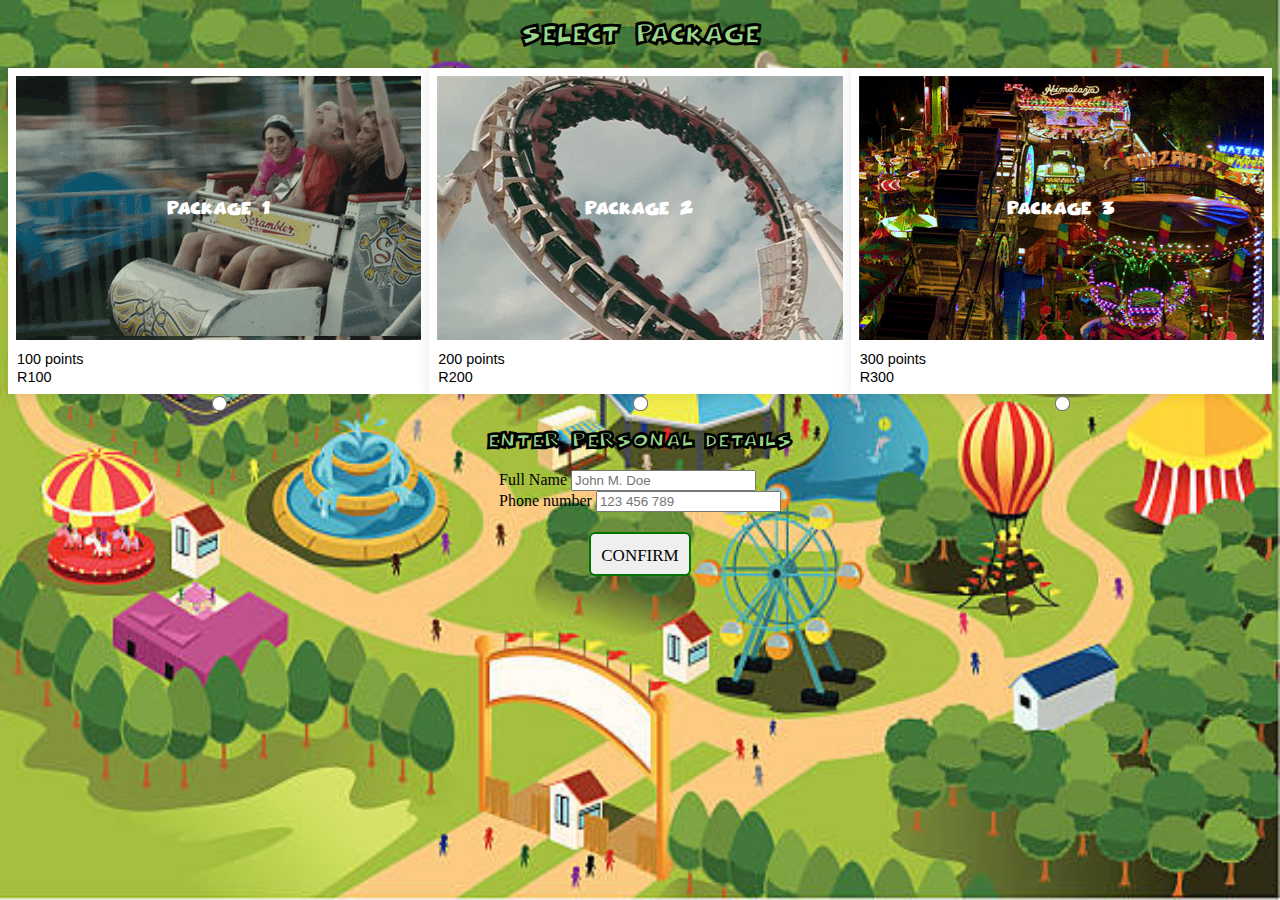
==== customer/customer.html @ 015f9e5c "change" ====
<!DOCTYPE html>
<html lang="en">

<head>
    <meta charset="UTF-8">
    <meta http-equiv="X-UA-Compatible" content="IE=edge">
    <meta name="viewport" content="width=device-width, initial-scale=1.0">
    <link rel="stylesheet" href="customerStyle.css">
    <title>Document</title>
</head>

<body>
    <h2>Select package</h2>
    <div class="packages">
        <div class="card">
            <div class="image1"><span class="text">package 1</span></div>
            <span class="title">100 points </span>
            <span class="price">R100</span>
        
        </div>
        <div class="card">
            <div class="image2"><span class="text">package 2</span></div>

            <span class="title">200 points</span>
            <span class="price">R200</span>
          
        </div>

        <div class="card">
            <div class="image3"><span class="text">package 3</span></div>
            <span class="title">300 points</span>
            <span class="price">R300</span>
           
        </div>
    </div>
    <div class="radioBtn">
        <label>
            <input type="radio" value="packageOne" name="packRadio">
        </label>
        <label>
            <input type="radio" value="packageTwo" name="packRadio">
        </label>
        <label>
            <input type="radio" value="packageThree" name="packRadio">
        </label>

    </div>
    <h3>Enter personal details</h3>



    <div class="payment">
        <div class="col-50">
            <!-- <h3>Billing Address</h3> -->
            <label for="fname"><i class="fa fa-user"></i> Full Name</label>
            <input type="text" id="fname" name="firstname" placeholder="John M. Doe" class="firstname">


            <div class="row">
                <div class="col-50">

                </div>
                <div class="col-50">
                    <label for="zip">Phone number</label>
                    <input type="text" id="phone" name="phone" placeholder="123 456 789" class="phone">
                </div>
            </div>
        </div>

        <div class="col-50">

    <div class="btn">
        <button>

            <a href="/customer/qrcode.html">CONFIRM</a>
        </button>
    </div>

    <script src="../theme-park.js"></script>
    <script src="../theme-parkDOM.js"></script>
</body>

</html>
---- customer/customerStyle.css ----
@font-face {
    font-family: cartoon;
    src: url(../ComicalCartoon-Ajy2.ttf);
}

body {
    background-image: url(../2ndbackground.jpg);
    background-size: 100vw 100vh;
    position: relative;
    background-repeat: repeat-y;
}

h2 {
    font-family: cartoon;
    text-align: center;

    color: #99d98c;
    -webkit-text-stroke: 2px black;

}

h3 {

    font-family: cartoon;
    text-align: center;

    color: #99d98c;
    -webkit-text-stroke: 2px black;
}

.packages {
    display: flex;
    flex-direction: row;
    text-align: center;

}

.card {
    position: relative;
    width: 30em;
    height: 16.5em;
    box-shadow: 0px 1px 13px rgba(0, 0, 0, 0.1);
    transition: all 120ms;
    display: flex;
    align-items: center;
    justify-content: center;
    background: #fff;
    padding: 0.5em;
    padding-bottom: 3.4em;
}


.card .title {
    font-family: Arial, Helvetica, sans-serif;
    font-size: 0.9em;
    position: absolute;
    left: 0.625em;
    bottom: 1.875em;
    font-weight: 400;
    color: #000;
}

.card .price {
    font-family: Impact, Haettenschweiler, 'Arial Narrow Bold', sans-serif;
    font-size: 0.9em;
    position: absolute;
    left: 0.625em;
    bottom: 0.625em;
    color: #000;
}



.text {
    font-family: cartoon;
    /* max-width: 55px; */
    color: white;
}

.image1 {
    background-image: url(./giphyP2.gif);
    width: 100%;
    height: 100%;
    display: grid;
    place-items: center;
}

.image2 {
    background-image: url(./theme-park-2.webp);
    width: 100%;
    height: 100%;
    display: grid;
    place-items: center;
}

.image3 {
    background-image: url(./A7zP3.gif);
    width: 100%;
    height: 100%;
    display: grid;
    place-items: center;
}

.radioBtn {
    font-size: 2em;
    display: flex;
    justify-content: space-around;

    line-height: 10px;
    accent-color: green;
}

input[type='radio'] {
    transform: scale(1.2);
}

.payment {
    display: flex;
    flex-direction: column;
    align-items: center;
}

.btn {
    display: flex;
    flex-direction: column;
    align-items: center;


}

button {
    --color: #007200;
    font-family: inherit;
    display: inline-block;
    width: 6em;
    height: 2.6em;
    line-height: 2.5em;
    overflow: hidden;
    margin: 20px;
    font-size: 17px;
    z-index: 1;
    color: var(--color);
    border: 2px solid var(--color);
    border-radius: 6px;
    position: relative;
}

button::before {
    position: absolute;
    content: "";
    background: var(--color);
    width: 150px;
    height: 200px;
    z-index: -1;
    border-radius: 50%;
}

button:hover {
    color: white;

}

button:before {
    top: 100%;
    left: 100%;
    transition: .3s all;
}

button:hover::before {
    top: -30px;
    left: -30px;
}

a {
    text-decoration: none;
    color: black;
}
/* 
@media (min-width: 768px) {
    .sections {
        display: flex;
    }
} */
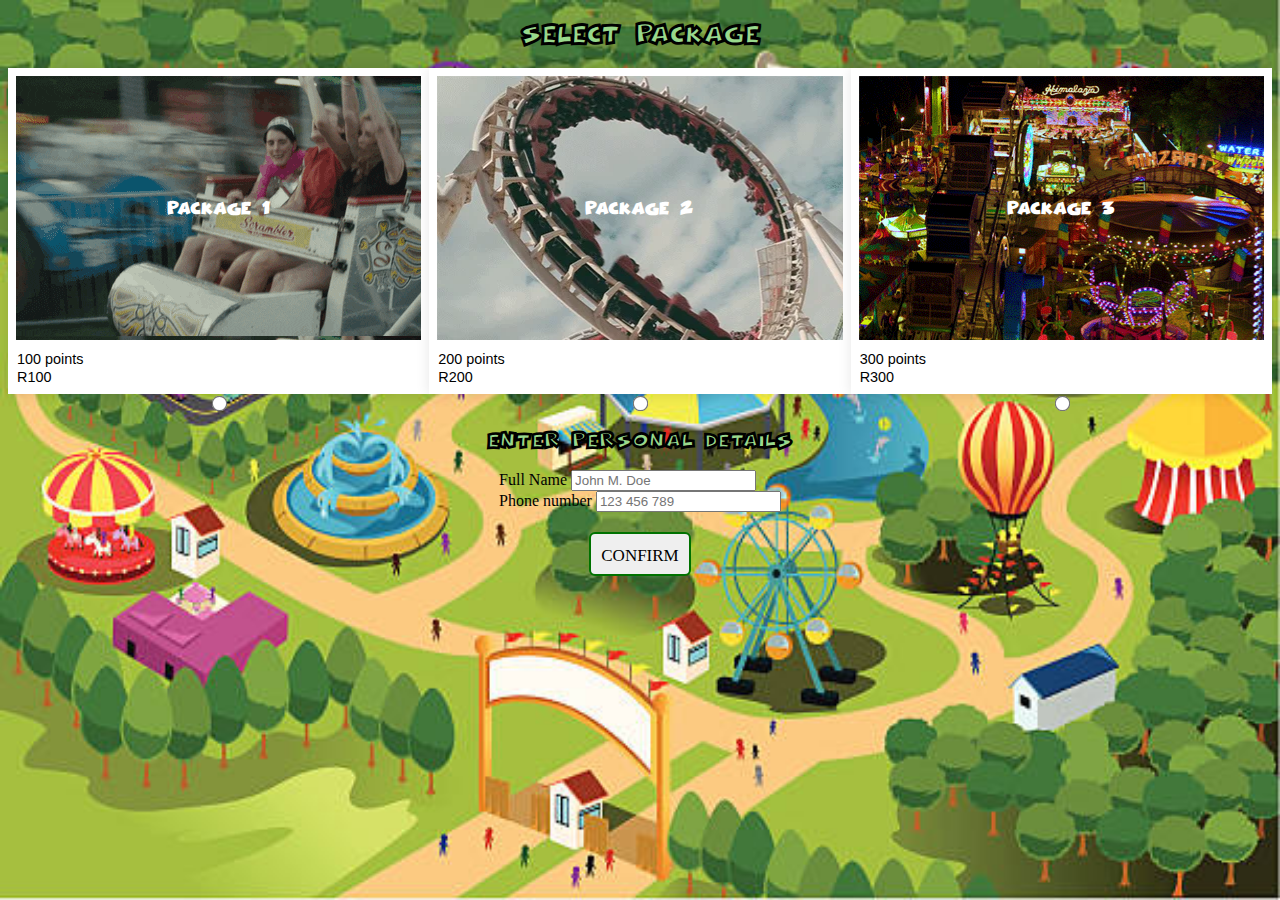
==== commit 1a560a91: "intial commit" ====
--- a/customer/customer.html
+++ b/customer/customer.html
@@ -72,7 +72,7 @@
     <div class="btn">
         <button>
 
-            <a href="/customer/qrcode.html">CONFIRM</a>
+            <a href="../customer/qrcode.html">CONFIRM</a>
         </button>
     </div>
 
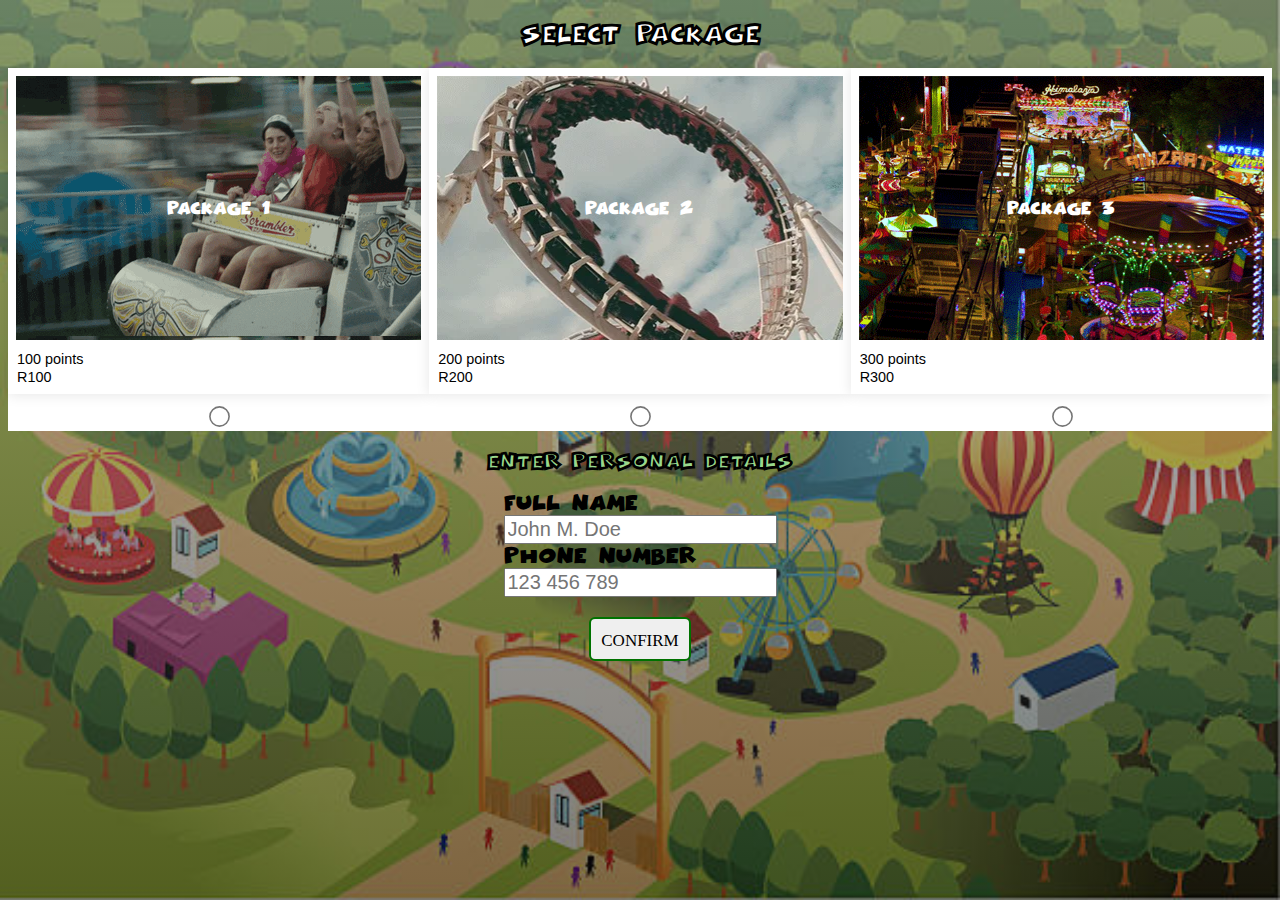
==== commit 0b25f26b: "chnages" ====
--- a/customer/customer.html
+++ b/customer/customer.html
@@ -16,21 +16,21 @@
             <div class="image1"><span class="text">package 1</span></div>
             <span class="title">100 points </span>
             <span class="price">R100</span>
-        
+
         </div>
         <div class="card">
             <div class="image2"><span class="text">package 2</span></div>
 
             <span class="title">200 points</span>
             <span class="price">R200</span>
-          
+
         </div>
 
         <div class="card">
             <div class="image3"><span class="text">package 3</span></div>
             <span class="title">300 points</span>
             <span class="price">R300</span>
-           
+
         </div>
     </div>
     <div class="radioBtn">
@@ -50,8 +50,8 @@
 
 
     <div class="payment">
-        <div class="col-50">
-            <!-- <h3>Billing Address</h3> -->
+        <div class="">
+      
             <label for="fname"><i class="fa fa-user"></i> Full Name</label>
             <input type="text" id="fname" name="firstname" placeholder="John M. Doe" class="firstname">
 
@@ -67,17 +67,17 @@
             </div>
         </div>
 
-        <div class="col-50">
-
-    <div class="btn">
-        <button>
-
-            <a href="../customer/qrcode.html">CONFIRM</a>
-        </button>
     </div>
 
-    <script src="../theme-park.js"></script>
-    <script src="../theme-parkDOM.js"></script>
+            <div class="btn">
+                <button>
+
+                    <a href="../customer/qrcode.html">CONFIRM</a>
+                </button>
+            </div>
+
+            <script src="../theme-park.js"></script>
+            <script src="../theme-parkDOM.js"></script>
 </body>
 
 </html>--- a/customer/customerStyle.css
+++ b/customer/customerStyle.css
@@ -4,7 +4,7 @@
 }
 
 body {
-    background-image: url(../2ndbackground.jpg);
+    background-image:linear-gradient(rgba(145, 141, 141, 0.5), rgba(0,0,0,0.5)), url(../2ndbackground.jpg);
     background-size: 100vw 100vh;
     position: relative;
     background-repeat: repeat-y;
@@ -14,7 +14,7 @@
     font-family: cartoon;
     text-align: center;
 
-    color: #99d98c;
+    color: white;
     -webkit-text-stroke: 2px black;
 
 }
@@ -105,13 +105,12 @@
     font-size: 2em;
     display: flex;
     justify-content: space-around;
-
-    line-height: 10px;
     accent-color: green;
+    background-color: white;
 }
 
 input[type='radio'] {
-    transform: scale(1.2);
+    transform: scale(1.6);
 }
 
 .payment {
@@ -175,6 +174,14 @@
     text-decoration: none;
     color: black;
 }
+.payment label{
+    font-family: cartoon;
+    font-size: 20px;
+}
+.payment input{
+    font-size: 20px;
+    display: flex;
+}
 /* 
 @media (min-width: 768px) {
     .sections {
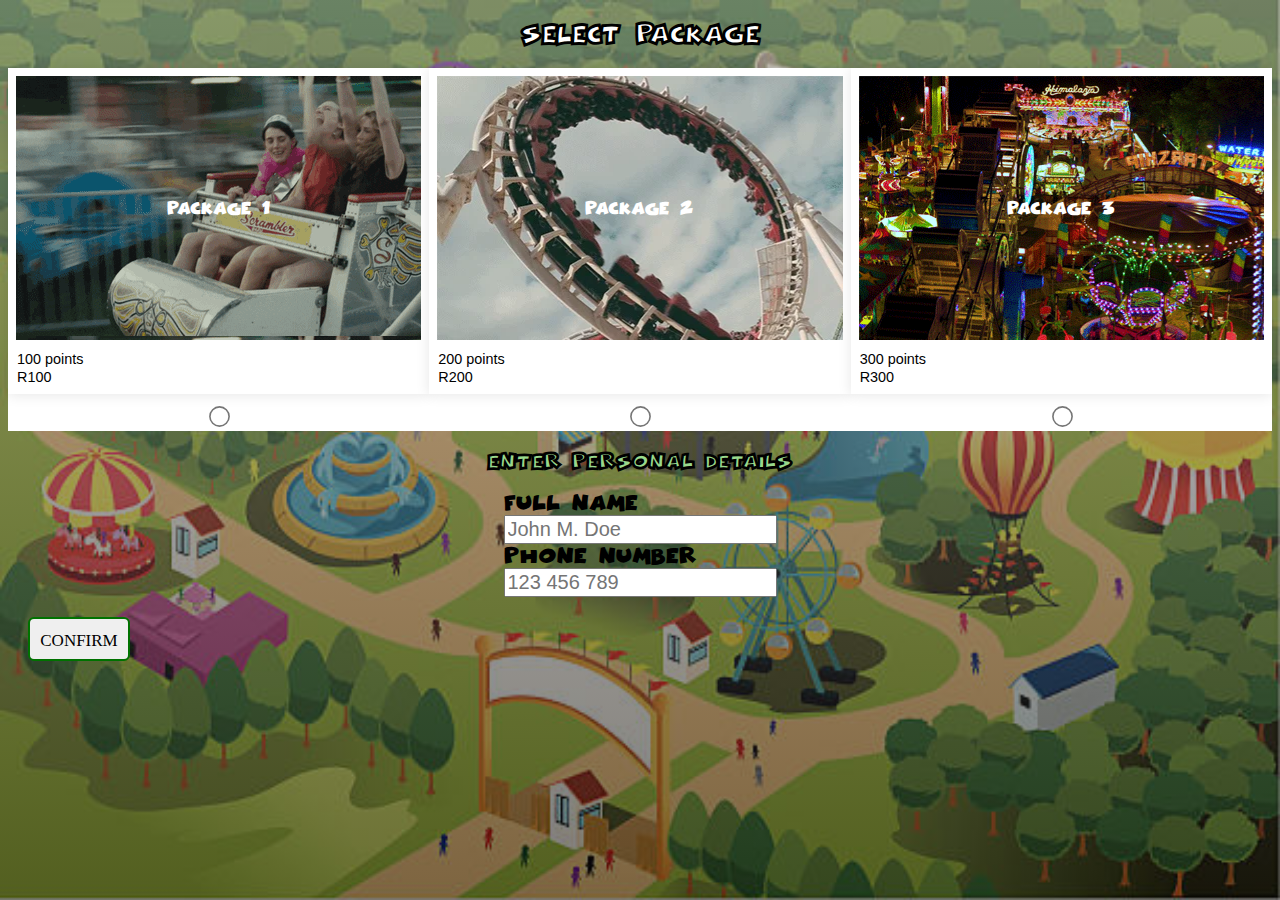
==== commit 8f1c63d3: "DOM" ====
--- a/customer/customer.html
+++ b/customer/customer.html
@@ -69,8 +69,8 @@
 
     </div>
 
-            <div class="btn">
-                <button>
+            <div>
+                <button class="confirmBtn">
 
                     <a href="../customer/qrcode.html">CONFIRM</a>
                 </button>
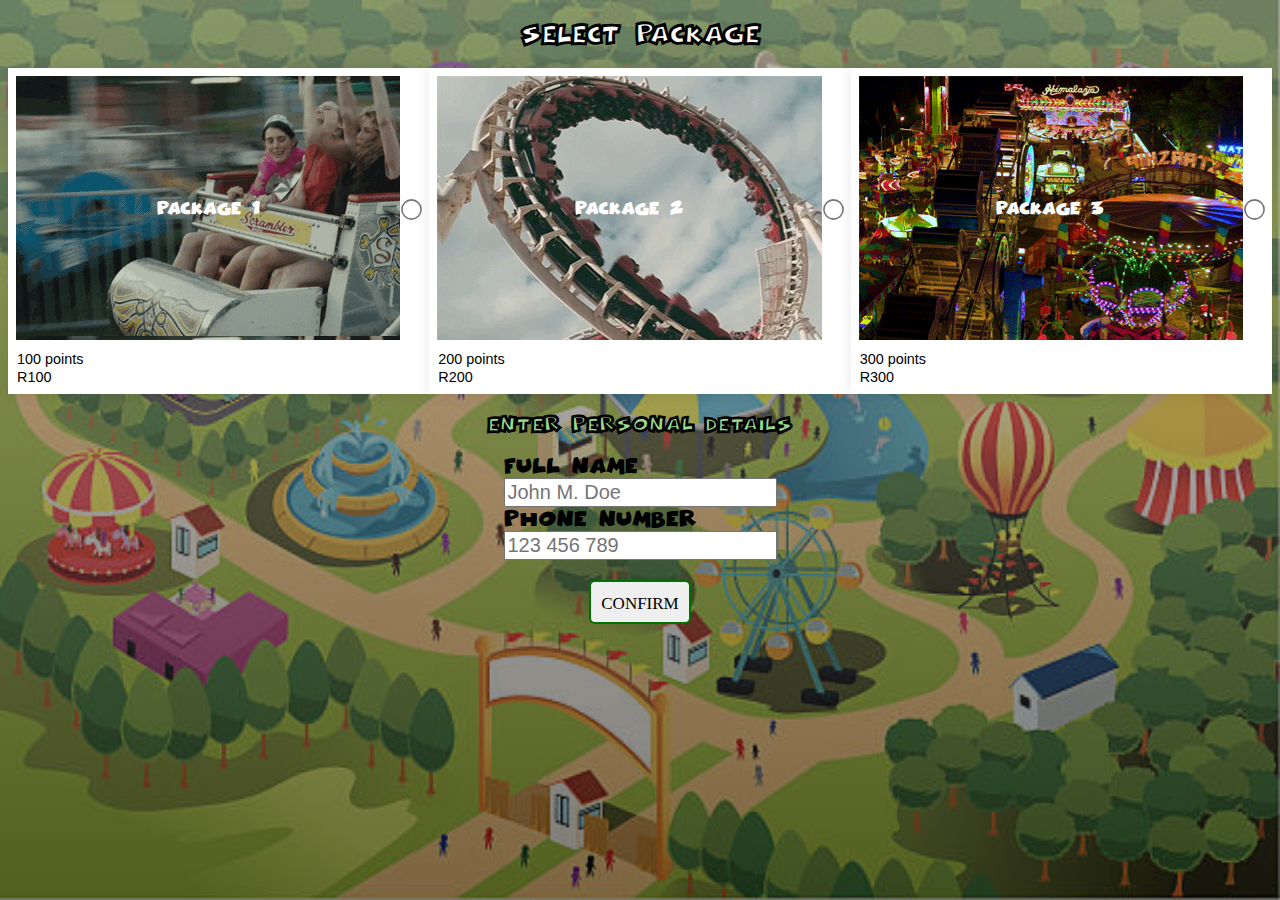
==== commit c629b0f6: "changes" ====
--- a/customer/customer.html
+++ b/customer/customer.html
@@ -16,42 +16,30 @@
             <div class="image1"><span class="text">package 1</span></div>
             <span class="title">100 points </span>
             <span class="price">R100</span>
-
+            <input type="radio" value="packageOne" name="packRadio">
         </div>
         <div class="card">
             <div class="image2"><span class="text">package 2</span></div>
 
             <span class="title">200 points</span>
             <span class="price">R200</span>
-
+            <input type="radio" value="packageTwo" name="packRadio">
         </div>
 
         <div class="card">
             <div class="image3"><span class="text">package 3</span></div>
             <span class="title">300 points</span>
             <span class="price">R300</span>
-
+            <input type="radio" value="packageThree" name="packRadio">
         </div>
-    </div>
-    <div class="radioBtn">
-        <label>
-            <input type="radio" value="packageOne" name="packRadio">
-        </label>
-        <label>
-            <input type="radio" value="packageTwo" name="packRadio">
-        </label>
-        <label>
-            <input type="radio" value="packageThree" name="packRadio">
-        </label>
-
     </div>
     <h3>Enter personal details</h3>
 
 
 
     <div class="payment">
-        <div class="">
-      
+        <div class="col-50">
+            <!-- <h3>Billing Address</h3> -->
             <label for="fname"><i class="fa fa-user"></i> Full Name</label>
             <input type="text" id="fname" name="firstname" placeholder="John M. Doe" class="firstname">
 
@@ -67,17 +55,44 @@
             </div>
         </div>
 
+        <div class="col-50">
+            <!-- <h3>Payment</h3>
+            <label for="fname">Accepted Cards</label>
+            <div class="icon-container">
+                <i class="fa fa-cc-visa" style="color:navy;"></i>
+                <i class="fa fa-cc-amex" style="color:blue;"></i>
+                <i class="fa fa-cc-mastercard" style="color:red;"></i>
+                <i class="fa fa-cc-discover" style="color:orange;"></i>
+            </div>
+            <label for="cname">Name on Card</label>
+            <input type="text" id="cname" name="cardname" placeholder="John More Doe">
+            <label for="ccnum">Credit card number</label>
+            <input type="text" id="ccnum" name="cardnumber" placeholder="1111-2222-3333-4444">
+            <label for="expmonth">Exp Month</label>
+            <input type="text" id="expmonth" name="expmonth" placeholder="September">
+
+            <div class="row">
+                <div class="col-50">
+                    <label for="expyear">Exp Year</label>
+                    <input type="text" id="expyear" name="expyear" placeholder="2018">
+                </div>
+                <div class="col-50">
+                    <label for="cvv">CVV</label>
+                    <input type="text" id="cvv" name="cvv" placeholder="352">
+                </div>
+            </div>
+        </div>
+
+    </div> -->
+    <div class="btn">
+        <button class="confirm">
+
+            <a href="../customer/qrcode.html">CONFIRM</a>
+        </button>
     </div>
 
-            <div>
-                <button class="confirmBtn">
-
-                    <a href="../customer/qrcode.html">CONFIRM</a>
-                </button>
-            </div>
-
-            <script src="../theme-park.js"></script>
-            <script src="../theme-parkDOM.js"></script>
+    <script src="../theme-park.js"></script>
+    <script src="../theme-parkDOM.js"></script>
 </body>
 
 </html>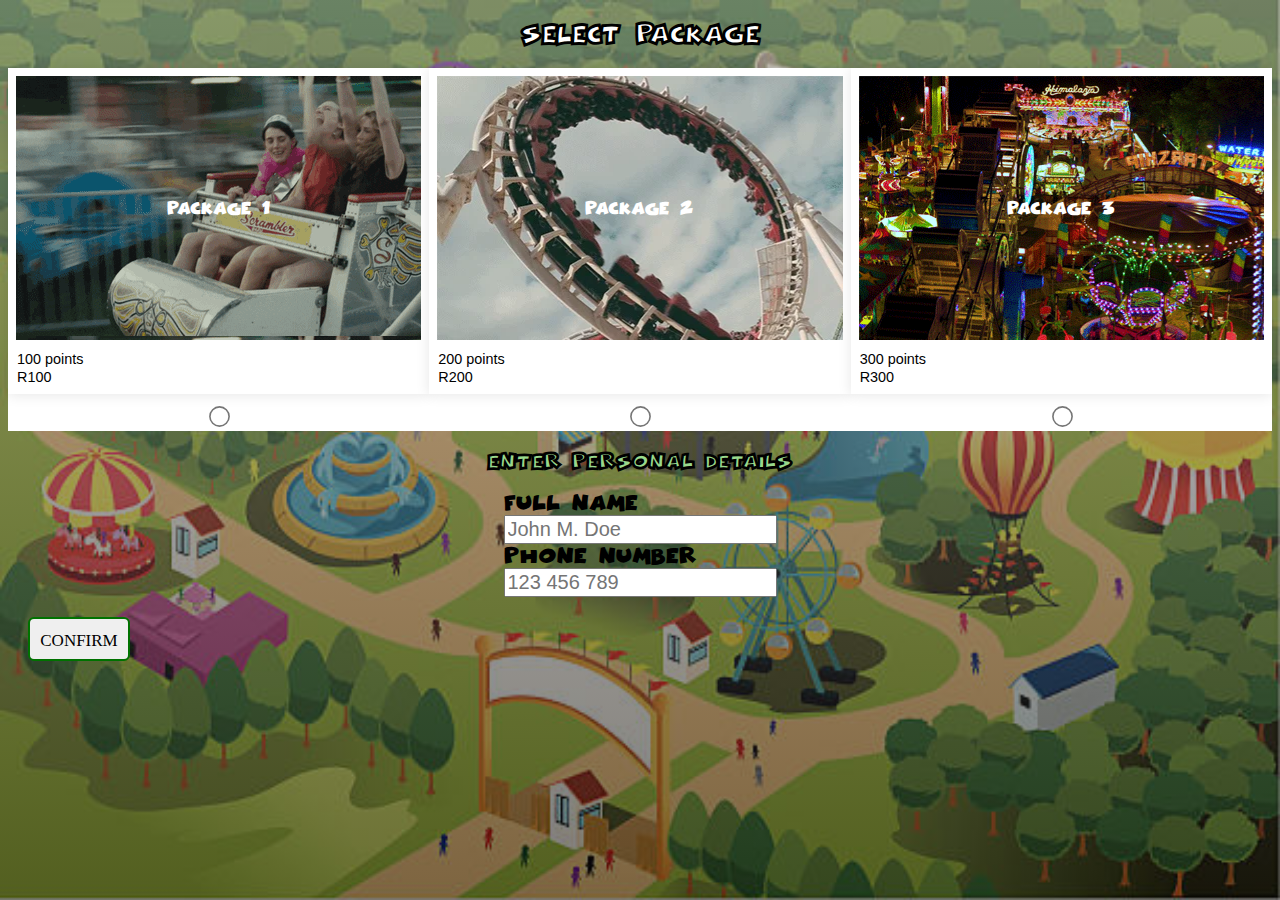
==== commit d8668d48: "changes" ====
--- a/customer/customer.html
+++ b/customer/customer.html
@@ -16,30 +16,42 @@
             <div class="image1"><span class="text">package 1</span></div>
             <span class="title">100 points </span>
             <span class="price">R100</span>
-            <input type="radio" value="packageOne" name="packRadio">
+
         </div>
         <div class="card">
             <div class="image2"><span class="text">package 2</span></div>
 
             <span class="title">200 points</span>
             <span class="price">R200</span>
-            <input type="radio" value="packageTwo" name="packRadio">
+
         </div>
 
         <div class="card">
             <div class="image3"><span class="text">package 3</span></div>
             <span class="title">300 points</span>
             <span class="price">R300</span>
+
+        </div>
+    </div>
+    <div class="radioBtn">
+        <label>
+            <input type="radio" value="packageOne" name="packRadio">
+        </label>
+        <label>
+            <input type="radio" value="packageTwo" name="packRadio">
+        </label>
+        <label>
             <input type="radio" value="packageThree" name="packRadio">
-        </div>
+        </label>
+
     </div>
     <h3>Enter personal details</h3>
 
 
 
     <div class="payment">
-        <div class="col-50">
-            <!-- <h3>Billing Address</h3> -->
+        <div class="">
+      
             <label for="fname"><i class="fa fa-user"></i> Full Name</label>
             <input type="text" id="fname" name="firstname" placeholder="John M. Doe" class="firstname">
 
@@ -55,44 +67,17 @@
             </div>
         </div>
 
-        <div class="col-50">
-            <!-- <h3>Payment</h3>
-            <label for="fname">Accepted Cards</label>
-            <div class="icon-container">
-                <i class="fa fa-cc-visa" style="color:navy;"></i>
-                <i class="fa fa-cc-amex" style="color:blue;"></i>
-                <i class="fa fa-cc-mastercard" style="color:red;"></i>
-                <i class="fa fa-cc-discover" style="color:orange;"></i>
-            </div>
-            <label for="cname">Name on Card</label>
-            <input type="text" id="cname" name="cardname" placeholder="John More Doe">
-            <label for="ccnum">Credit card number</label>
-            <input type="text" id="ccnum" name="cardnumber" placeholder="1111-2222-3333-4444">
-            <label for="expmonth">Exp Month</label>
-            <input type="text" id="expmonth" name="expmonth" placeholder="September">
-
-            <div class="row">
-                <div class="col-50">
-                    <label for="expyear">Exp Year</label>
-                    <input type="text" id="expyear" name="expyear" placeholder="2018">
-                </div>
-                <div class="col-50">
-                    <label for="cvv">CVV</label>
-                    <input type="text" id="cvv" name="cvv" placeholder="352">
-                </div>
-            </div>
-        </div>
-
-    </div> -->
-    <div class="btn">
-        <button class="confirm">
-
-            <a href="../customer/qrcode.html">CONFIRM</a>
-        </button>
     </div>
 
-    <script src="../theme-park.js"></script>
-    <script src="../theme-parkDOM.js"></script>
+            <div>
+                <button class="confirmBtn">
+
+                    <a href="../customer/qrcode.html">CONFIRM</a>
+                </button>
+            </div>
+
+            <script src="../theme-park.js"></script>
+            <script src="../theme-parkDOM.js"></script>
 </body>
 
 </html>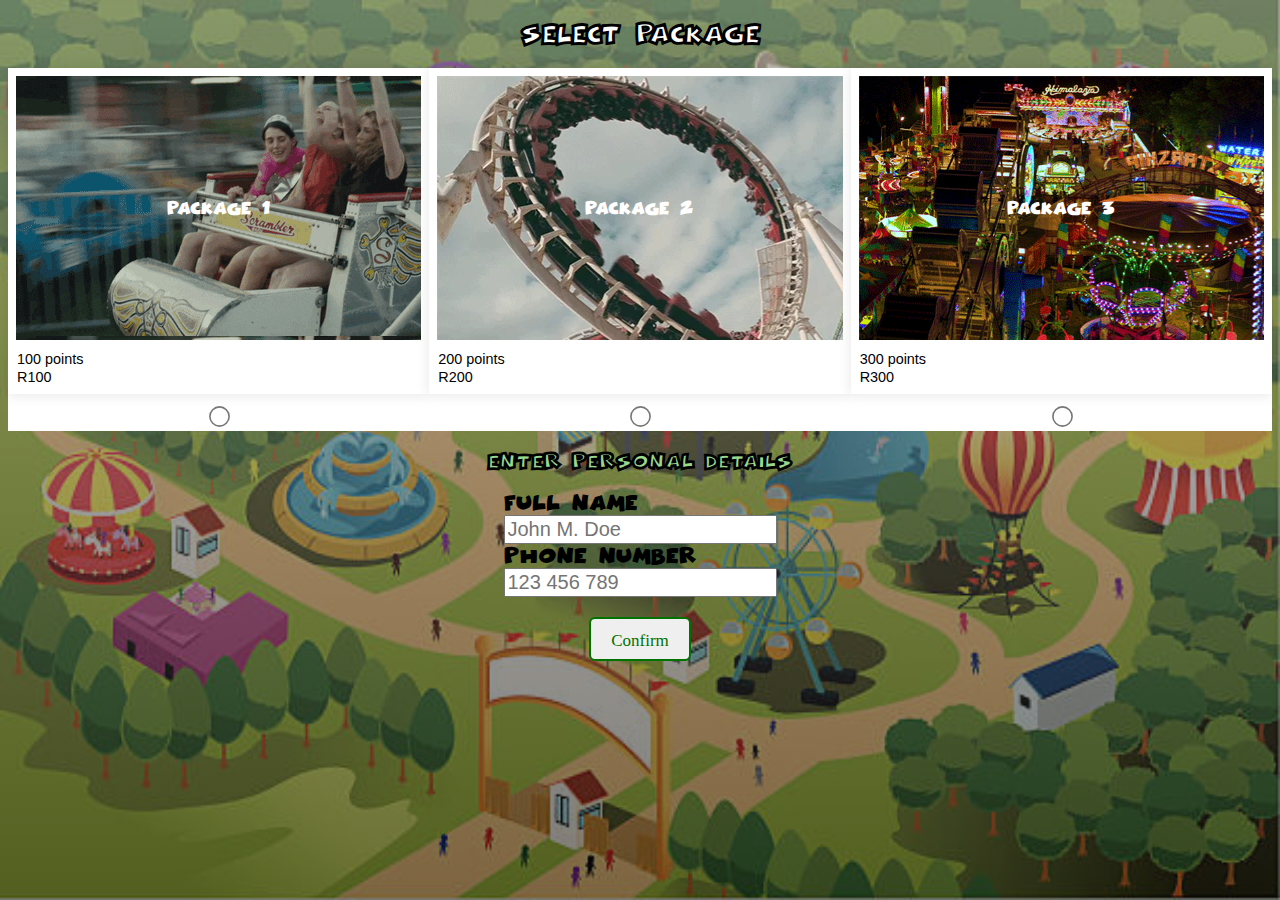
==== commit a9812ed0: "added viewing qr code functionality" ====
--- a/customer/customer.html
+++ b/customer/customer.html
@@ -69,11 +69,8 @@
 
     </div>
 
-            <div>
-                <button class="confirmBtn">
-
-                    <a href="../customer/qrcode.html">CONFIRM</a>
-                </button>
+            <div class="confirmContainer">
+                <button class="confirmBtn">Confirm</button>
             </div>
 
             <script src="../theme-park.js"></script>
--- a/customer/customerStyle.css
+++ b/customer/customerStyle.css
@@ -182,9 +182,8 @@
     font-size: 20px;
     display: flex;
 }
-/* 
-@media (min-width: 768px) {
-    .sections {
-        display: flex;
-    }
-} */+
+.confirmContainer {
+    display: flex;
+    justify-content: center;
+}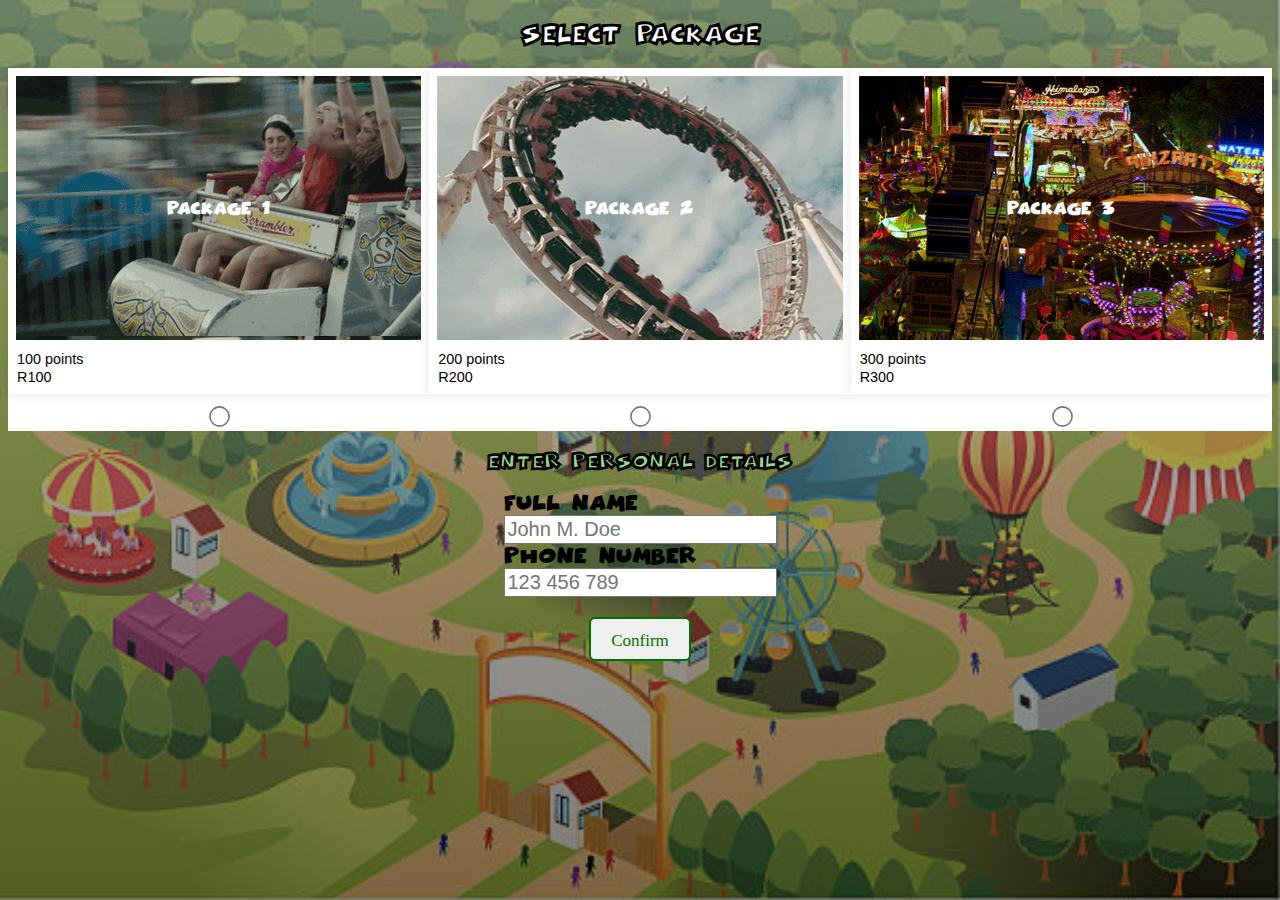
==== commit 4a2ab868: "fixed qr scanning functionality" ====
--- a/customer/customer.html
+++ b/customer/customer.html
@@ -75,6 +75,7 @@
 
             <script src="../theme-park.js"></script>
             <script src="../theme-parkDOM.js"></script>
-</body>
+            <script src="../customer.js"></script>
+        </body>
 
 </html>